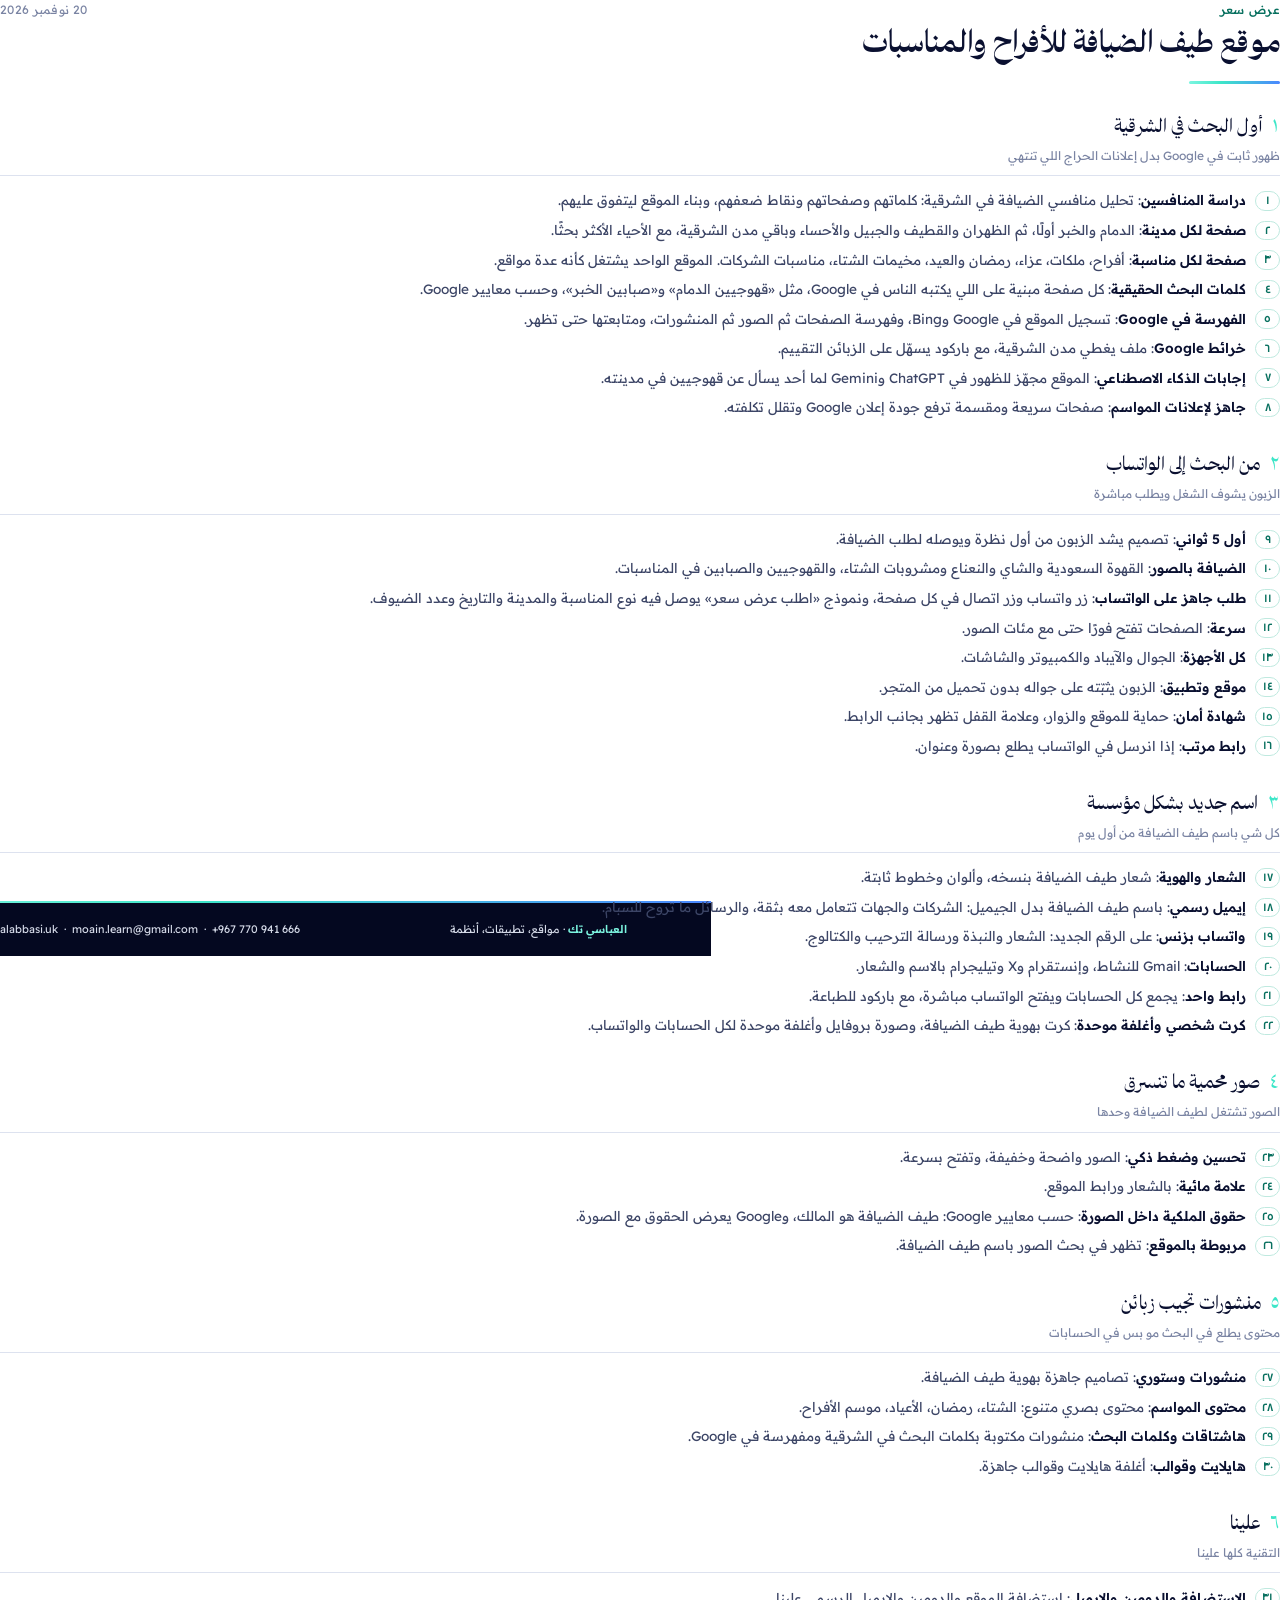
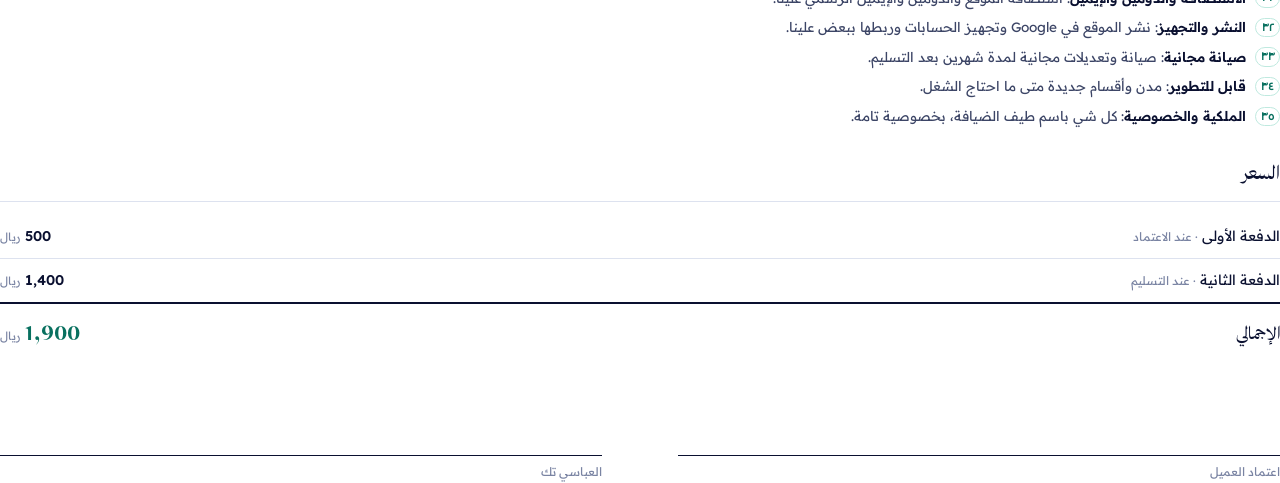
==== docs/client/offer/final/offer.html @ 3aedbc7d "Final offer PDF on Alabbasi Tech letterhead + reusable template; drop TikTok/Snap and invoices" ====
<!DOCTYPE html><html lang="ar" dir="rtl"><head><meta charset="utf-8"><style>
@font-face{font-family:R;src:url(../fonts/ReadexPro-400.ttf);font-weight:400}
@font-face{font-family:R;src:url(../fonts/ReadexPro-500.ttf);font-weight:500}
@font-face{font-family:R;src:url(../fonts/ReadexPro-600.ttf);font-weight:600}
@font-face{font-family:C;src:url(../fonts/camel-700.ttf);font-weight:700}
@font-face{font-family:C;src:url(../fonts/camel-900.ttf);font-weight:900}
@page{size:A4;margin:44mm 22mm 30mm 22mm;
  @bottom-left{content:counter(page) " / " counter(pages);font-family:R;font-size:8pt;color:#9AA2BC;margin-bottom:21mm} }
@page:first{@bottom-left{content:none}}
*{box-sizing:border-box}
html{direction:rtl}
body{margin:0;font-family:R;font-size:10.2pt;line-height:1.7;color:#0A1030}
.frame{position:fixed;top:-44mm;left:-22mm;width:210mm;height:297mm;z-index:-1}
.frame>*{position:absolute}
.logo{top:12mm;right:22mm;width:14mm;height:14mm}
.nm{top:11.4mm;right:39mm;width:80mm;text-align:right}
.n1{font-family:C;font-weight:900;font-size:19pt;line-height:1.15;color:#0A1030}
.n2{font-weight:500;font-size:7pt;letter-spacing:2.2px;color:#08705F;direction:ltr;text-align:right}
.who{top:13.2mm;left:22mm;width:70mm;text-align:left;font-size:8.6pt;line-height:1.6;color:#4B5578}
.who b{color:#0A1030;font-weight:600;font-size:9.4pt}
.g1{top:32mm;right:22mm;left:22mm;height:0.8mm;border-radius:1mm;background:linear-gradient(100deg,#7CF5E0 0%,#3DE6C8 35%,#4A86FF 100%)}
.band{bottom:0;left:0;right:0;height:14mm;background:#040820}
.g2{bottom:14mm;left:0;right:0;height:0.7mm;background:linear-gradient(100deg,#7CF5E0 0%,#3DE6C8 35%,#4A86FF 100%)}
.f1,.f2{bottom:4.6mm;width:110mm;font-size:8.2pt;color:#D5DAE8}
.f1{right:22mm;text-align:right} .f1 b{color:#7CF5E0;font-weight:600}
.f2{left:22mm;text-align:left}

.kick{font-size:9pt;font-weight:500;color:#08705F;letter-spacing:.3px;margin:0}
.kick span{float:left;color:#7A84A3;font-weight:400}
h1{font-family:C;font-weight:900;font-size:24pt;line-height:1.35;margin:1mm 0 0}
.tline{width:24mm;height:1mm;border-radius:1mm;background:linear-gradient(100deg,#7CF5E0 0%,#3DE6C8 35%,#4A86FF 100%);margin:3.5mm 0 7mm}

.sec{margin:0 0 6.5mm} .sec.keep{break-inside:avoid}
.sh{break-after:avoid;margin:0 0 3.2mm;padding-bottom:2.4mm;border-bottom:0.3mm solid #DDE2EF}
.sh .no{font-family:C;font-weight:900;font-size:15pt;color:#3DE6C8;margin-left:2.5mm}
.sh .t{font-family:C;font-weight:700;font-size:15pt}
.sh .s{display:block;font-size:9pt;color:#7A84A3;margin-top:.3mm}
.its{width:100%;border-collapse:collapse}
.its tr{break-inside:avoid}
.its td{vertical-align:top;padding:0 0 1.7mm;text-align:right}
.its td.n{width:9mm;padding-top:.75mm}
.its td.n span{display:block;width:6.5mm;font-size:8.4pt;font-weight:500;color:#08705F;text-align:center;
  border:0.3mm solid #BFE9DF;border-radius:3mm;line-height:1.55}
.its b{font-weight:600}
.its .d{color:#3C4566}

.price{break-inside:avoid;margin-top:2mm}
table{width:100%;border-collapse:collapse}
.pt td{padding:2.6mm 0;border-bottom:0.3mm solid #DDE2EF;font-size:10.6pt}
.pt .w{color:#7A84A3;font-size:9pt}
.pt .a{text-align:left;font-weight:600;white-space:nowrap}
.pt .a small{font-family:R;font-weight:400;color:#7A84A3;font-size:8.6pt;margin-right:1mm}
.pt tr.tot td{border-bottom:none;border-top:0.6mm solid #0A1030;padding-top:3.4mm}
.pt tr.tot .l{font-family:C;font-weight:700;font-size:14pt}
.pt tr.tot .a{font-family:C;font-weight:900;font-size:17pt;color:#08705F}
.sg{margin-top:12mm} .sg td{width:50%;padding:0 0 0 10mm;font-size:9pt;color:#7A84A3;vertical-align:top}
.sg td+td{padding:0 10mm 0 0}
.sg .ln{border-bottom:0.3mm solid #0A1030;height:12mm;margin-bottom:1.6mm}
</style></head><body><div class="frame">
<img class="logo" src="../brand/alabbasi-mark.png">
<div class="nm"><div class="n1">العباسي تك</div><div class="n2">ALABBASI TECH</div></div>
<div class="who"><b>م. معين العباسي</b><br>مواقع وتطبيقات وأنظمة</div>
<div class="g1"></div><div class="g2"></div><div class="band"></div>
<div class="f1"><b>العباسي تك</b> · مواقع، تطبيقات، أنظمة</div>
<div class="f2"><span dir="ltr">+967 770 941 666</span> &nbsp;·&nbsp; <span dir="ltr">moain.learn@gmail.com</span> &nbsp;·&nbsp; <span dir="ltr">alabbasi.uk</span></div>
</div>
<p class="kick">عرض سعر<span>20 نوفمبر 2026</span></p><h1>موقع طيف الضيافة للأفراح والمناسبات</h1><div class="tline"></div>
<div class="sec"><div class="sh"><span class="no">١</span><span class="t">أول البحث في الشرقية</span><span class="s">ظهور ثابت في Google بدل إعلانات الحراج اللي تنتهي</span></div><table class="its"><tr><td class="n"><span>١</span></td><td><b>دراسة المنافسين</b><span class="d">: تحليل منافسي الضيافة في الشرقية: كلماتهم وصفحاتهم ونقاط ضعفهم، وبناء الموقع ليتفوق عليهم.</span></td></tr><tr><td class="n"><span>٢</span></td><td><b>صفحة لكل مدينة</b><span class="d">: الدمام والخبر أولًا، ثم الظهران والقطيف والجبيل والأحساء وباقي مدن الشرقية، مع الأحياء الأكثر بحثًا.</span></td></tr><tr><td class="n"><span>٣</span></td><td><b>صفحة لكل مناسبة</b><span class="d">: أفراح، ملكات، عزاء، رمضان والعيد، مخيمات الشتاء، مناسبات الشركات. الموقع الواحد يشتغل كأنه عدة مواقع.</span></td></tr><tr><td class="n"><span>٤</span></td><td><b>كلمات البحث الحقيقية</b><span class="d">: كل صفحة مبنية على اللي يكتبه الناس في Google، مثل «قهوجيين الدمام» و«صبابين الخبر»، وحسب معايير Google.</span></td></tr><tr><td class="n"><span>٥</span></td><td><b>الفهرسة في Google</b><span class="d">: تسجيل الموقع في Google وBing، وفهرسة الصفحات ثم الصور ثم المنشورات، ومتابعتها حتى تظهر.</span></td></tr><tr><td class="n"><span>٦</span></td><td><b>خرائط Google</b><span class="d">: ملف يغطي مدن الشرقية، مع باركود يسهّل على الزبائن التقييم.</span></td></tr><tr><td class="n"><span>٧</span></td><td><b>إجابات الذكاء الاصطناعي</b><span class="d">: الموقع مجهّز للظهور في ChatGPT وGemini لما أحد يسأل عن قهوجيين في مدينته.</span></td></tr><tr><td class="n"><span>٨</span></td><td><b>جاهز لإعلانات المواسم</b><span class="d">: صفحات سريعة ومقسمة ترفع جودة إعلان Google وتقلل تكلفته.</span></td></tr></table></div><div class="sec"><div class="sh"><span class="no">٢</span><span class="t">من البحث إلى الواتساب</span><span class="s">الزبون يشوف الشغل ويطلب مباشرة</span></div><table class="its"><tr><td class="n"><span>٩</span></td><td><b>أول 5 ثواني</b><span class="d">: تصميم يشد الزبون من أول نظرة ويوصله لطلب الضيافة.</span></td></tr><tr><td class="n"><span>١٠</span></td><td><b>الضيافة بالصور</b><span class="d">: القهوة السعودية والشاي والنعناع ومشروبات الشتاء، والقهوجيين والصبابين في المناسبات.</span></td></tr><tr><td class="n"><span>١١</span></td><td><b>طلب جاهز على الواتساب</b><span class="d">: زر واتساب وزر اتصال في كل صفحة، ونموذج «اطلب عرض سعر» يوصل فيه نوع المناسبة والمدينة والتاريخ وعدد الضيوف.</span></td></tr><tr><td class="n"><span>١٢</span></td><td><b>سرعة</b><span class="d">: الصفحات تفتح فورًا حتى مع مئات الصور.</span></td></tr><tr><td class="n"><span>١٣</span></td><td><b>كل الأجهزة</b><span class="d">: الجوال والآيباد والكمبيوتر والشاشات.</span></td></tr><tr><td class="n"><span>١٤</span></td><td><b>موقع وتطبيق</b><span class="d">: الزبون يثبّته على جواله بدون تحميل من المتجر.</span></td></tr><tr><td class="n"><span>١٥</span></td><td><b>شهادة أمان</b><span class="d">: حماية للموقع والزوار، وعلامة القفل تظهر بجانب الرابط.</span></td></tr><tr><td class="n"><span>١٦</span></td><td><b>رابط مرتب</b><span class="d">: إذا انرسل في الواتساب يطلع بصورة وعنوان.</span></td></tr></table></div><div class="sec"><div class="sh"><span class="no">٣</span><span class="t">اسم جديد بشكل مؤسسة</span><span class="s">كل شي باسم طيف الضيافة من أول يوم</span></div><table class="its"><tr><td class="n"><span>١٧</span></td><td><b>الشعار والهوية</b><span class="d">: شعار طيف الضيافة بنسخه، وألوان وخطوط ثابتة.</span></td></tr><tr><td class="n"><span>١٨</span></td><td><b>إيميل رسمي</b><span class="d">: باسم طيف الضيافة بدل الجيميل: الشركات والجهات تتعامل معه بثقة، والرسائل ما تروح للسبام.</span></td></tr><tr><td class="n"><span>١٩</span></td><td><b>واتساب بزنس</b><span class="d">: على الرقم الجديد: الشعار والنبذة ورسالة الترحيب والكتالوج.</span></td></tr><tr><td class="n"><span>٢٠</span></td><td><b>الحسابات</b><span class="d">: Gmail للنشاط، وإنستقرام وX وتيليجرام بالاسم والشعار.</span></td></tr><tr><td class="n"><span>٢١</span></td><td><b>رابط واحد</b><span class="d">: يجمع كل الحسابات ويفتح الواتساب مباشرة، مع باركود للطباعة.</span></td></tr><tr><td class="n"><span>٢٢</span></td><td><b>كرت شخصي وأغلفة موحدة</b><span class="d">: كرت بهوية طيف الضيافة، وصورة بروفايل وأغلفة موحدة لكل الحسابات والواتساب.</span></td></tr></table></div><div class="sec keep"><div class="sh"><span class="no">٤</span><span class="t">صور محمية ما تنسرق</span><span class="s">الصور تشتغل لطيف الضيافة وحدها</span></div><table class="its"><tr><td class="n"><span>٢٣</span></td><td><b>تحسين وضغط ذكي</b><span class="d">: الصور واضحة وخفيفة، وتفتح بسرعة.</span></td></tr><tr><td class="n"><span>٢٤</span></td><td><b>علامة مائية</b><span class="d">: بالشعار ورابط الموقع.</span></td></tr><tr><td class="n"><span>٢٥</span></td><td><b>حقوق الملكية داخل الصورة</b><span class="d">: حسب معايير Google: طيف الضيافة هو المالك، وGoogle يعرض الحقوق مع الصورة.</span></td></tr><tr><td class="n"><span>٢٦</span></td><td><b>مربوطة بالموقع</b><span class="d">: تظهر في بحث الصور باسم طيف الضيافة.</span></td></tr></table></div><div class="sec keep"><div class="sh"><span class="no">٥</span><span class="t">منشورات تجيب زبائن</span><span class="s">محتوى يطلع في البحث مو بس في الحسابات</span></div><table class="its"><tr><td class="n"><span>٢٧</span></td><td><b>منشورات وستوري</b><span class="d">: تصاميم جاهزة بهوية طيف الضيافة.</span></td></tr><tr><td class="n"><span>٢٨</span></td><td><b>محتوى المواسم</b><span class="d">: محتوى بصري متنوع: الشتاء، رمضان، الأعياد، موسم الأفراح.</span></td></tr><tr><td class="n"><span>٢٩</span></td><td><b>هاشتاقات وكلمات البحث</b><span class="d">: منشورات مكتوبة بكلمات البحث في الشرقية ومفهرسة في Google.</span></td></tr><tr><td class="n"><span>٣٠</span></td><td><b>هايلايت وقوالب</b><span class="d">: أغلفة هايلايت وقوالب جاهزة.</span></td></tr></table></div><div class="sec keep"><div class="sh"><span class="no">٦</span><span class="t">علينا</span><span class="s">التقنية كلها علينا</span></div><table class="its"><tr><td class="n"><span>٣١</span></td><td><b>الاستضافة والدومين والإيميل</b><span class="d">: استضافة الموقع والدومين والإيميل الرسمي علينا.</span></td></tr><tr><td class="n"><span>٣٢</span></td><td><b>النشر والتجهيز</b><span class="d">: نشر الموقع في Google وتجهيز الحسابات وربطها ببعض علينا.</span></td></tr><tr><td class="n"><span>٣٣</span></td><td><b>صيانة مجانية</b><span class="d">: صيانة وتعديلات مجانية لمدة شهرين بعد التسليم.</span></td></tr><tr><td class="n"><span>٣٤</span></td><td><b>قابل للتطوير</b><span class="d">: مدن وأقسام جديدة متى ما احتاج الشغل.</span></td></tr><tr><td class="n"><span>٣٥</span></td><td><b>الملكية والخصوصية</b><span class="d">: كل شي باسم طيف الضيافة، بخصوصية تامة.</span></td></tr></table></div><div class="price"><div class="sh"><span class="t">السعر</span></div>
<table class="pt"><tr><td class="l">الدفعة الأولى <span class="w">· عند الاعتماد</span></td><td class="a">500<small>ريال</small></td></tr><tr><td class="l">الدفعة الثانية <span class="w">· عند التسليم</span></td><td class="a">1,400<small>ريال</small></td></tr><tr class="tot"><td class="l">الإجمالي</td><td class="a">1,900<small>ريال</small></td></tr></table>
<table class="sg"><tr><td><div class="ln"></div>اعتماد العميل</td><td><div class="ln"></div>العباسي تك</td></tr></table></div></body></html>
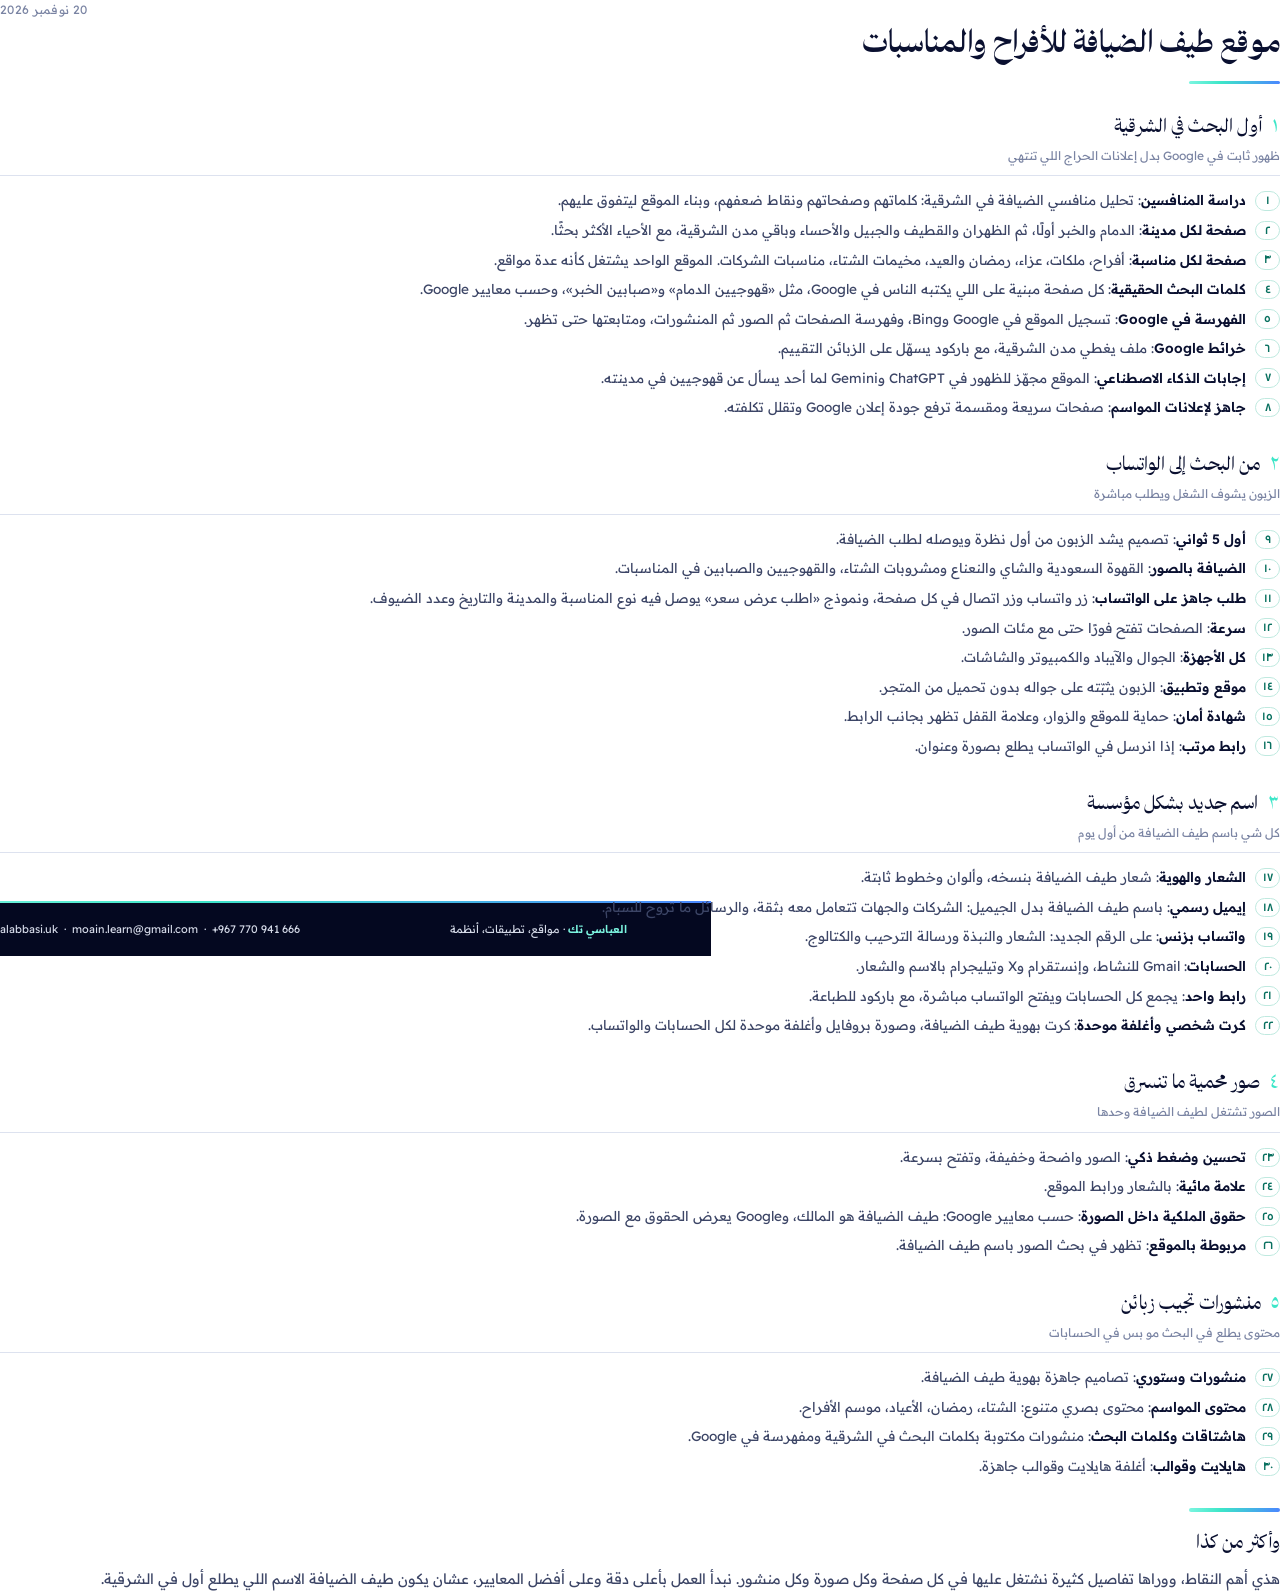
==== commit b482d473: "Offer: remove price/approval and 'علينا', add closing; morning message + client requests" ====
--- a/docs/client/offer/final/offer.html
+++ b/docs/client/offer/final/offer.html
@@ -44,7 +44,9 @@
 .its b{font-weight:600}
 .its .d{color:#3C4566}
 
-.price{break-inside:avoid;margin-top:2mm}
+.end{break-inside:avoid;margin-top:4mm} .end .tline{margin:0 0 4mm}
+.et{font-family:C;font-weight:700;font-size:15pt;margin-bottom:1.5mm}
+.end p{margin:0;font-size:10.8pt;line-height:1.9;color:#3C4566;text-align:justify}
 table{width:100%;border-collapse:collapse}
 .pt td{padding:2.6mm 0;border-bottom:0.3mm solid #DDE2EF;font-size:10.6pt}
 .pt .w{color:#7A84A3;font-size:9pt}
@@ -64,7 +66,5 @@
 <div class="f1"><b>العباسي تك</b> · مواقع، تطبيقات، أنظمة</div>
 <div class="f2"><span dir="ltr">+967 770 941 666</span> &nbsp;·&nbsp; <span dir="ltr">moain.learn@gmail.com</span> &nbsp;·&nbsp; <span dir="ltr">alabbasi.uk</span></div>
 </div>
-<p class="kick">عرض سعر<span>20 نوفمبر 2026</span></p><h1>موقع طيف الضيافة للأفراح والمناسبات</h1><div class="tline"></div>
-<div class="sec"><div class="sh"><span class="no">١</span><span class="t">أول البحث في الشرقية</span><span class="s">ظهور ثابت في Google بدل إعلانات الحراج اللي تنتهي</span></div><table class="its"><tr><td class="n"><span>١</span></td><td><b>دراسة المنافسين</b><span class="d">: تحليل منافسي الضيافة في الشرقية: كلماتهم وصفحاتهم ونقاط ضعفهم، وبناء الموقع ليتفوق عليهم.</span></td></tr><tr><td class="n"><span>٢</span></td><td><b>صفحة لكل مدينة</b><span class="d">: الدمام والخبر أولًا، ثم الظهران والقطيف والجبيل والأحساء وباقي مدن الشرقية، مع الأحياء الأكثر بحثًا.</span></td></tr><tr><td class="n"><span>٣</span></td><td><b>صفحة لكل مناسبة</b><span class="d">: أفراح، ملكات، عزاء، رمضان والعيد، مخيمات الشتاء، مناسبات الشركات. الموقع الواحد يشتغل كأنه عدة مواقع.</span></td></tr><tr><td class="n"><span>٤</span></td><td><b>كلمات البحث الحقيقية</b><span class="d">: كل صفحة مبنية على اللي يكتبه الناس في Google، مثل «قهوجيين الدمام» و«صبابين الخبر»، وحسب معايير Google.</span></td></tr><tr><td class="n"><span>٥</span></td><td><b>الفهرسة في Google</b><span class="d">: تسجيل الموقع في Google وBing، وفهرسة الصفحات ثم الصور ثم المنشورات، ومتابعتها حتى تظهر.</span></td></tr><tr><td class="n"><span>٦</span></td><td><b>خرائط Google</b><span class="d">: ملف يغطي مدن الشرقية، مع باركود يسهّل على الزبائن التقييم.</span></td></tr><tr><td class="n"><span>٧</span></td><td><b>إجابات الذكاء الاصطناعي</b><span class="d">: الموقع مجهّز للظهور في ChatGPT وGemini لما أحد يسأل عن قهوجيين في مدينته.</span></td></tr><tr><td class="n"><span>٨</span></td><td><b>جاهز لإعلانات المواسم</b><span class="d">: صفحات سريعة ومقسمة ترفع جودة إعلان Google وتقلل تكلفته.</span></td></tr></table></div><div class="sec"><div class="sh"><span class="no">٢</span><span class="t">من البحث إلى الواتساب</span><span class="s">الزبون يشوف الشغل ويطلب مباشرة</span></div><table class="its"><tr><td class="n"><span>٩</span></td><td><b>أول 5 ثواني</b><span class="d">: تصميم يشد الزبون من أول نظرة ويوصله لطلب الضيافة.</span></td></tr><tr><td class="n"><span>١٠</span></td><td><b>الضيافة بالصور</b><span class="d">: القهوة السعودية والشاي والنعناع ومشروبات الشتاء، والقهوجيين والصبابين في المناسبات.</span></td></tr><tr><td class="n"><span>١١</span></td><td><b>طلب جاهز على الواتساب</b><span class="d">: زر واتساب وزر اتصال في كل صفحة، ونموذج «اطلب عرض سعر» يوصل فيه نوع المناسبة والمدينة والتاريخ وعدد الضيوف.</span></td></tr><tr><td class="n"><span>١٢</span></td><td><b>سرعة</b><span class="d">: الصفحات تفتح فورًا حتى مع مئات الصور.</span></td></tr><tr><td class="n"><span>١٣</span></td><td><b>كل الأجهزة</b><span class="d">: الجوال والآيباد والكمبيوتر والشاشات.</span></td></tr><tr><td class="n"><span>١٤</span></td><td><b>موقع وتطبيق</b><span class="d">: الزبون يثبّته على جواله بدون تحميل من المتجر.</span></td></tr><tr><td class="n"><span>١٥</span></td><td><b>شهادة أمان</b><span class="d">: حماية للموقع والزوار، وعلامة القفل تظهر بجانب الرابط.</span></td></tr><tr><td class="n"><span>١٦</span></td><td><b>رابط مرتب</b><span class="d">: إذا انرسل في الواتساب يطلع بصورة وعنوان.</span></td></tr></table></div><div class="sec"><div class="sh"><span class="no">٣</span><span class="t">اسم جديد بشكل مؤسسة</span><span class="s">كل شي باسم طيف الضيافة من أول يوم</span></div><table class="its"><tr><td class="n"><span>١٧</span></td><td><b>الشعار والهوية</b><span class="d">: شعار طيف الضيافة بنسخه، وألوان وخطوط ثابتة.</span></td></tr><tr><td class="n"><span>١٨</span></td><td><b>إيميل رسمي</b><span class="d">: باسم طيف الضيافة بدل الجيميل: الشركات والجهات تتعامل معه بثقة، والرسائل ما تروح للسبام.</span></td></tr><tr><td class="n"><span>١٩</span></td><td><b>واتساب بزنس</b><span class="d">: على الرقم الجديد: الشعار والنبذة ورسالة الترحيب والكتالوج.</span></td></tr><tr><td class="n"><span>٢٠</span></td><td><b>الحسابات</b><span class="d">: Gmail للنشاط، وإنستقرام وX وتيليجرام بالاسم والشعار.</span></td></tr><tr><td class="n"><span>٢١</span></td><td><b>رابط واحد</b><span class="d">: يجمع كل الحسابات ويفتح الواتساب مباشرة، مع باركود للطباعة.</span></td></tr><tr><td class="n"><span>٢٢</span></td><td><b>كرت شخصي وأغلفة موحدة</b><span class="d">: كرت بهوية طيف الضيافة، وصورة بروفايل وأغلفة موحدة لكل الحسابات والواتساب.</span></td></tr></table></div><div class="sec keep"><div class="sh"><span class="no">٤</span><span class="t">صور محمية ما تنسرق</span><span class="s">الصور تشتغل لطيف الضيافة وحدها</span></div><table class="its"><tr><td class="n"><span>٢٣</span></td><td><b>تحسين وضغط ذكي</b><span class="d">: الصور واضحة وخفيفة، وتفتح بسرعة.</span></td></tr><tr><td class="n"><span>٢٤</span></td><td><b>علامة مائية</b><span class="d">: بالشعار ورابط الموقع.</span></td></tr><tr><td class="n"><span>٢٥</span></td><td><b>حقوق الملكية داخل الصورة</b><span class="d">: حسب معايير Google: طيف الضيافة هو المالك، وGoogle يعرض الحقوق مع الصورة.</span></td></tr><tr><td class="n"><span>٢٦</span></td><td><b>مربوطة بالموقع</b><span class="d">: تظهر في بحث الصور باسم طيف الضيافة.</span></td></tr></table></div><div class="sec keep"><div class="sh"><span class="no">٥</span><span class="t">منشورات تجيب زبائن</span><span class="s">محتوى يطلع في البحث مو بس في الحسابات</span></div><table class="its"><tr><td class="n"><span>٢٧</span></td><td><b>منشورات وستوري</b><span class="d">: تصاميم جاهزة بهوية طيف الضيافة.</span></td></tr><tr><td class="n"><span>٢٨</span></td><td><b>محتوى المواسم</b><span class="d">: محتوى بصري متنوع: الشتاء، رمضان، الأعياد، موسم الأفراح.</span></td></tr><tr><td class="n"><span>٢٩</span></td><td><b>هاشتاقات وكلمات البحث</b><span class="d">: منشورات مكتوبة بكلمات البحث في الشرقية ومفهرسة في Google.</span></td></tr><tr><td class="n"><span>٣٠</span></td><td><b>هايلايت وقوالب</b><span class="d">: أغلفة هايلايت وقوالب جاهزة.</span></td></tr></table></div><div class="sec keep"><div class="sh"><span class="no">٦</span><span class="t">علينا</span><span class="s">التقنية كلها علينا</span></div><table class="its"><tr><td class="n"><span>٣١</span></td><td><b>الاستضافة والدومين والإيميل</b><span class="d">: استضافة الموقع والدومين والإيميل الرسمي علينا.</span></td></tr><tr><td class="n"><span>٣٢</span></td><td><b>النشر والتجهيز</b><span class="d">: نشر الموقع في Google وتجهيز الحسابات وربطها ببعض علينا.</span></td></tr><tr><td class="n"><span>٣٣</span></td><td><b>صيانة مجانية</b><span class="d">: صيانة وتعديلات مجانية لمدة شهرين بعد التسليم.</span></td></tr><tr><td class="n"><span>٣٤</span></td><td><b>قابل للتطوير</b><span class="d">: مدن وأقسام جديدة متى ما احتاج الشغل.</span></td></tr><tr><td class="n"><span>٣٥</span></td><td><b>الملكية والخصوصية</b><span class="d">: كل شي باسم طيف الضيافة، بخصوصية تامة.</span></td></tr></table></div><div class="price"><div class="sh"><span class="t">السعر</span></div>
-<table class="pt"><tr><td class="l">الدفعة الأولى <span class="w">· عند الاعتماد</span></td><td class="a">500<small>ريال</small></td></tr><tr><td class="l">الدفعة الثانية <span class="w">· عند التسليم</span></td><td class="a">1,400<small>ريال</small></td></tr><tr class="tot"><td class="l">الإجمالي</td><td class="a">1,900<small>ريال</small></td></tr></table>
-<table class="sg"><tr><td><div class="ln"></div>اعتماد العميل</td><td><div class="ln"></div>العباسي تك</td></tr></table></div></body></html>+<p class="kick"><span>20 نوفمبر 2026</span>&nbsp;</p><h1>موقع طيف الضيافة للأفراح والمناسبات</h1><div class="tline"></div>
+<div class="sec"><div class="sh"><span class="no">١</span><span class="t">أول البحث في الشرقية</span><span class="s">ظهور ثابت في Google بدل إعلانات الحراج اللي تنتهي</span></div><table class="its"><tr><td class="n"><span>١</span></td><td><b>دراسة المنافسين</b><span class="d">: تحليل منافسي الضيافة في الشرقية: كلماتهم وصفحاتهم ونقاط ضعفهم، وبناء الموقع ليتفوق عليهم.</span></td></tr><tr><td class="n"><span>٢</span></td><td><b>صفحة لكل مدينة</b><span class="d">: الدمام والخبر أولًا، ثم الظهران والقطيف والجبيل والأحساء وباقي مدن الشرقية، مع الأحياء الأكثر بحثًا.</span></td></tr><tr><td class="n"><span>٣</span></td><td><b>صفحة لكل مناسبة</b><span class="d">: أفراح، ملكات، عزاء، رمضان والعيد، مخيمات الشتاء، مناسبات الشركات. الموقع الواحد يشتغل كأنه عدة مواقع.</span></td></tr><tr><td class="n"><span>٤</span></td><td><b>كلمات البحث الحقيقية</b><span class="d">: كل صفحة مبنية على اللي يكتبه الناس في Google، مثل «قهوجيين الدمام» و«صبابين الخبر»، وحسب معايير Google.</span></td></tr><tr><td class="n"><span>٥</span></td><td><b>الفهرسة في Google</b><span class="d">: تسجيل الموقع في Google وBing، وفهرسة الصفحات ثم الصور ثم المنشورات، ومتابعتها حتى تظهر.</span></td></tr><tr><td class="n"><span>٦</span></td><td><b>خرائط Google</b><span class="d">: ملف يغطي مدن الشرقية، مع باركود يسهّل على الزبائن التقييم.</span></td></tr><tr><td class="n"><span>٧</span></td><td><b>إجابات الذكاء الاصطناعي</b><span class="d">: الموقع مجهّز للظهور في ChatGPT وGemini لما أحد يسأل عن قهوجيين في مدينته.</span></td></tr><tr><td class="n"><span>٨</span></td><td><b>جاهز لإعلانات المواسم</b><span class="d">: صفحات سريعة ومقسمة ترفع جودة إعلان Google وتقلل تكلفته.</span></td></tr></table></div><div class="sec"><div class="sh"><span class="no">٢</span><span class="t">من البحث إلى الواتساب</span><span class="s">الزبون يشوف الشغل ويطلب مباشرة</span></div><table class="its"><tr><td class="n"><span>٩</span></td><td><b>أول 5 ثواني</b><span class="d">: تصميم يشد الزبون من أول نظرة ويوصله لطلب الضيافة.</span></td></tr><tr><td class="n"><span>١٠</span></td><td><b>الضيافة بالصور</b><span class="d">: القهوة السعودية والشاي والنعناع ومشروبات الشتاء، والقهوجيين والصبابين في المناسبات.</span></td></tr><tr><td class="n"><span>١١</span></td><td><b>طلب جاهز على الواتساب</b><span class="d">: زر واتساب وزر اتصال في كل صفحة، ونموذج «اطلب عرض سعر» يوصل فيه نوع المناسبة والمدينة والتاريخ وعدد الضيوف.</span></td></tr><tr><td class="n"><span>١٢</span></td><td><b>سرعة</b><span class="d">: الصفحات تفتح فورًا حتى مع مئات الصور.</span></td></tr><tr><td class="n"><span>١٣</span></td><td><b>كل الأجهزة</b><span class="d">: الجوال والآيباد والكمبيوتر والشاشات.</span></td></tr><tr><td class="n"><span>١٤</span></td><td><b>موقع وتطبيق</b><span class="d">: الزبون يثبّته على جواله بدون تحميل من المتجر.</span></td></tr><tr><td class="n"><span>١٥</span></td><td><b>شهادة أمان</b><span class="d">: حماية للموقع والزوار، وعلامة القفل تظهر بجانب الرابط.</span></td></tr><tr><td class="n"><span>١٦</span></td><td><b>رابط مرتب</b><span class="d">: إذا انرسل في الواتساب يطلع بصورة وعنوان.</span></td></tr></table></div><div class="sec"><div class="sh"><span class="no">٣</span><span class="t">اسم جديد بشكل مؤسسة</span><span class="s">كل شي باسم طيف الضيافة من أول يوم</span></div><table class="its"><tr><td class="n"><span>١٧</span></td><td><b>الشعار والهوية</b><span class="d">: شعار طيف الضيافة بنسخه، وألوان وخطوط ثابتة.</span></td></tr><tr><td class="n"><span>١٨</span></td><td><b>إيميل رسمي</b><span class="d">: باسم طيف الضيافة بدل الجيميل: الشركات والجهات تتعامل معه بثقة، والرسائل ما تروح للسبام.</span></td></tr><tr><td class="n"><span>١٩</span></td><td><b>واتساب بزنس</b><span class="d">: على الرقم الجديد: الشعار والنبذة ورسالة الترحيب والكتالوج.</span></td></tr><tr><td class="n"><span>٢٠</span></td><td><b>الحسابات</b><span class="d">: Gmail للنشاط، وإنستقرام وX وتيليجرام بالاسم والشعار.</span></td></tr><tr><td class="n"><span>٢١</span></td><td><b>رابط واحد</b><span class="d">: يجمع كل الحسابات ويفتح الواتساب مباشرة، مع باركود للطباعة.</span></td></tr><tr><td class="n"><span>٢٢</span></td><td><b>كرت شخصي وأغلفة موحدة</b><span class="d">: كرت بهوية طيف الضيافة، وصورة بروفايل وأغلفة موحدة لكل الحسابات والواتساب.</span></td></tr></table></div><div class="sec keep"><div class="sh"><span class="no">٤</span><span class="t">صور محمية ما تنسرق</span><span class="s">الصور تشتغل لطيف الضيافة وحدها</span></div><table class="its"><tr><td class="n"><span>٢٣</span></td><td><b>تحسين وضغط ذكي</b><span class="d">: الصور واضحة وخفيفة، وتفتح بسرعة.</span></td></tr><tr><td class="n"><span>٢٤</span></td><td><b>علامة مائية</b><span class="d">: بالشعار ورابط الموقع.</span></td></tr><tr><td class="n"><span>٢٥</span></td><td><b>حقوق الملكية داخل الصورة</b><span class="d">: حسب معايير Google: طيف الضيافة هو المالك، وGoogle يعرض الحقوق مع الصورة.</span></td></tr><tr><td class="n"><span>٢٦</span></td><td><b>مربوطة بالموقع</b><span class="d">: تظهر في بحث الصور باسم طيف الضيافة.</span></td></tr></table></div><div class="sec keep"><div class="sh"><span class="no">٥</span><span class="t">منشورات تجيب زبائن</span><span class="s">محتوى يطلع في البحث مو بس في الحسابات</span></div><table class="its"><tr><td class="n"><span>٢٧</span></td><td><b>منشورات وستوري</b><span class="d">: تصاميم جاهزة بهوية طيف الضيافة.</span></td></tr><tr><td class="n"><span>٢٨</span></td><td><b>محتوى المواسم</b><span class="d">: محتوى بصري متنوع: الشتاء، رمضان، الأعياد، موسم الأفراح.</span></td></tr><tr><td class="n"><span>٢٩</span></td><td><b>هاشتاقات وكلمات البحث</b><span class="d">: منشورات مكتوبة بكلمات البحث في الشرقية ومفهرسة في Google.</span></td></tr><tr><td class="n"><span>٣٠</span></td><td><b>هايلايت وقوالب</b><span class="d">: أغلفة هايلايت وقوالب جاهزة.</span></td></tr></table></div><div class="end"><div class="tline"></div><div class="et">وأكثر من كذا</div><p>هذي أهم النقاط، ووراها تفاصيل كثيرة نشتغل عليها في كل صفحة وكل صورة وكل منشور. نبدأ العمل بأعلى دقة وعلى أفضل المعايير، عشان يكون طيف الضيافة الاسم اللي يطلع أول في الشرقية.</p></div></body></html>
